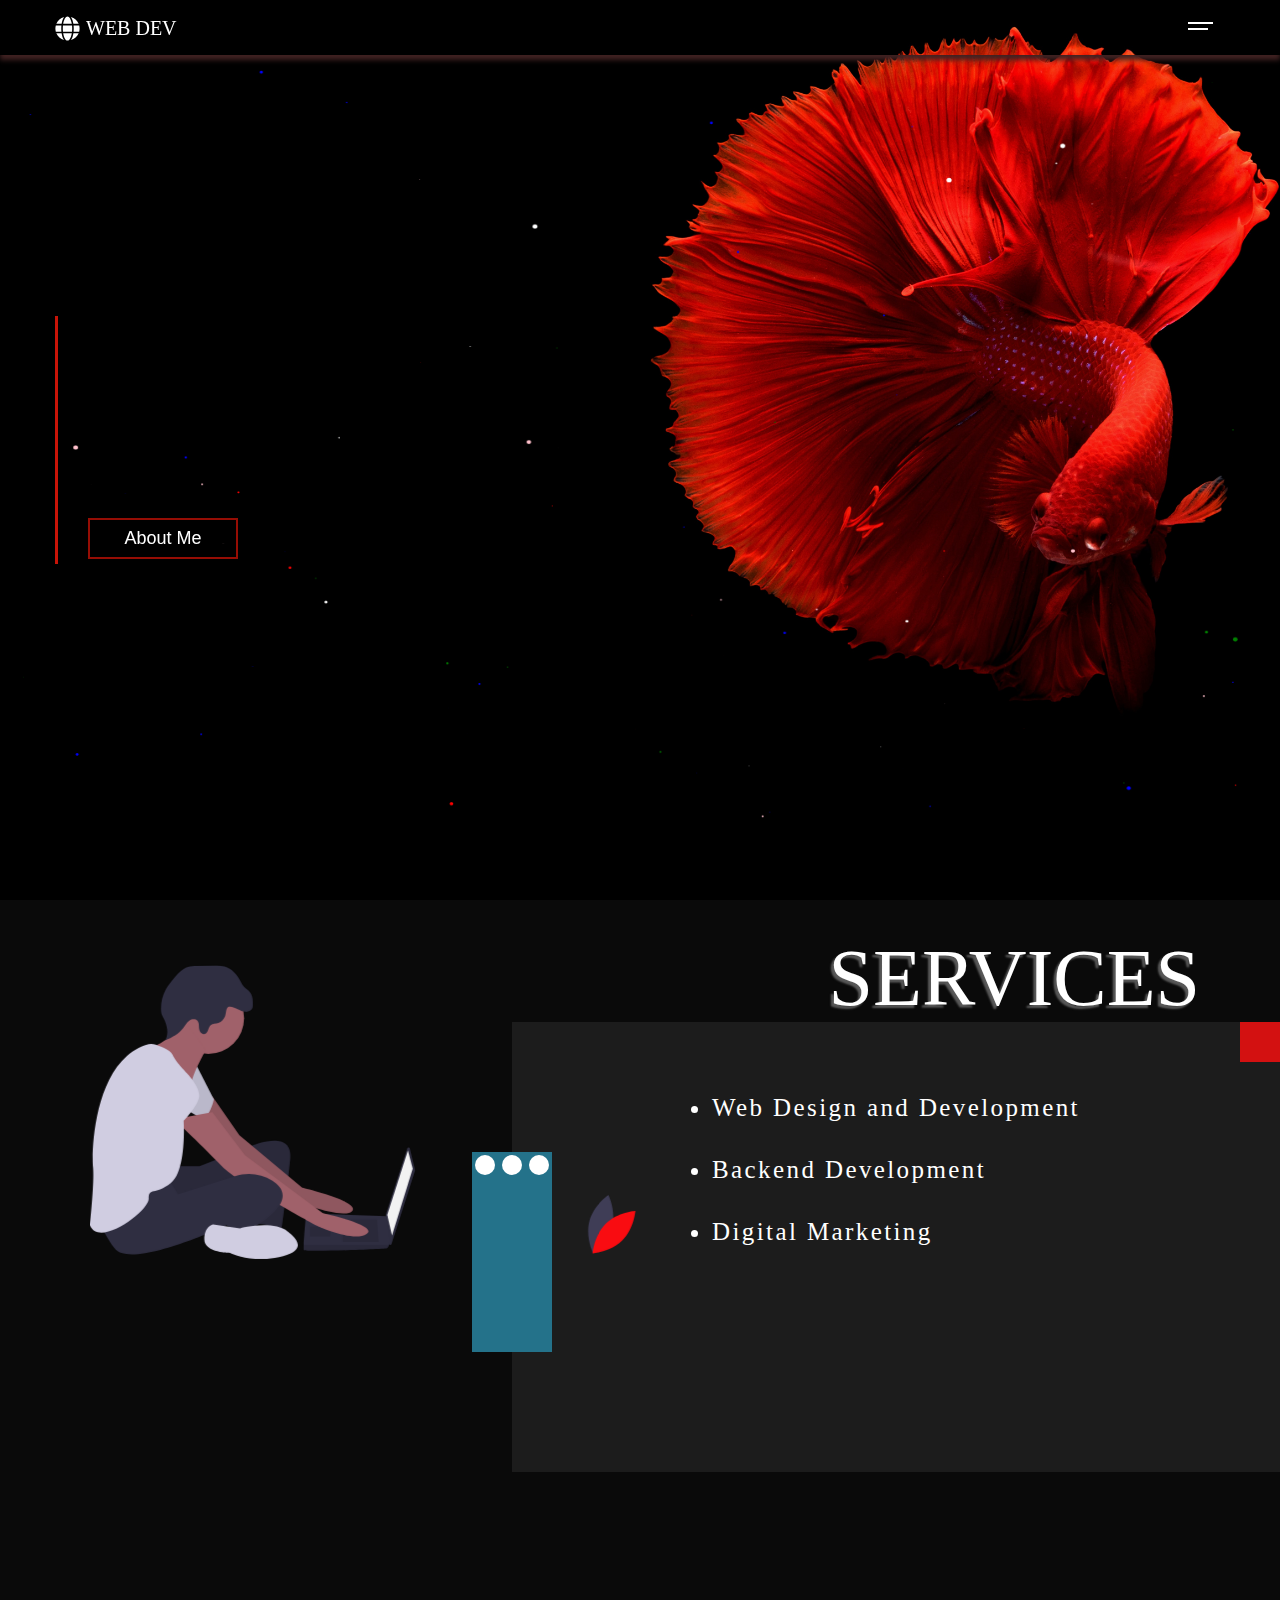
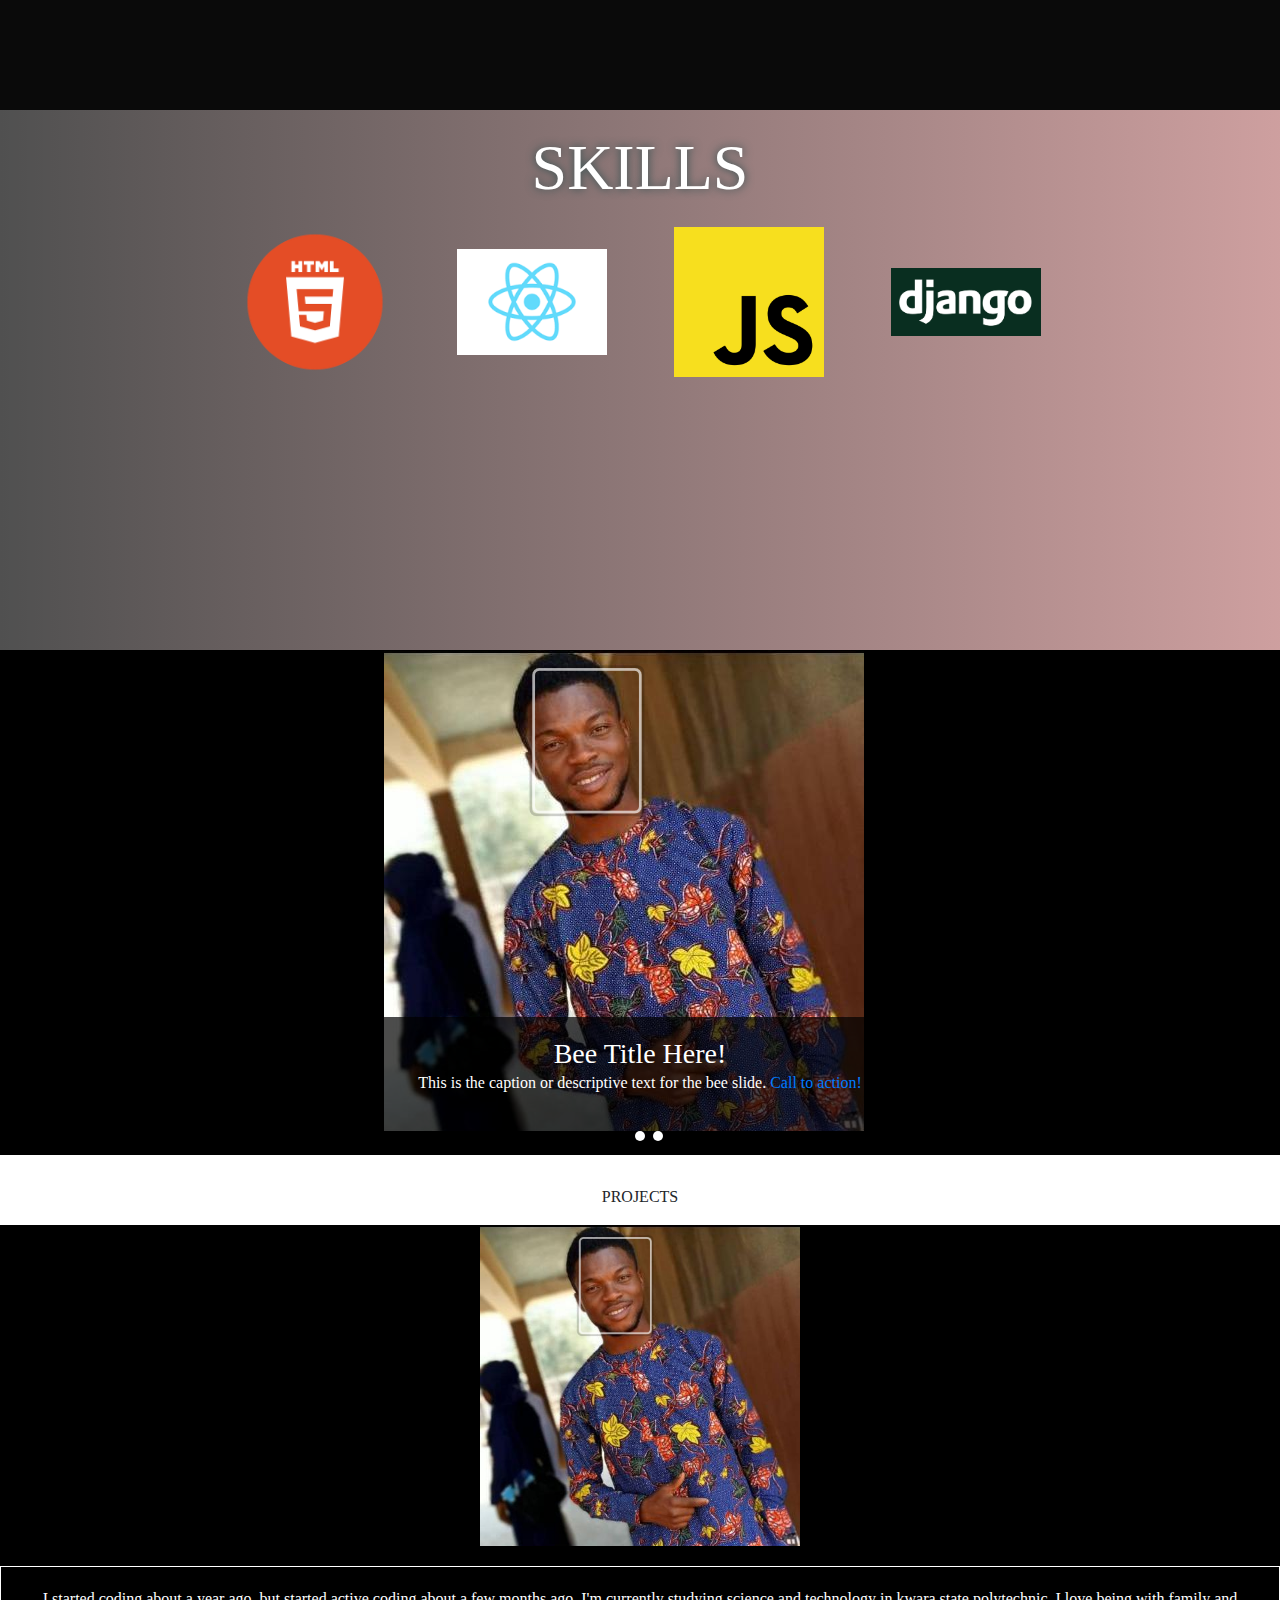
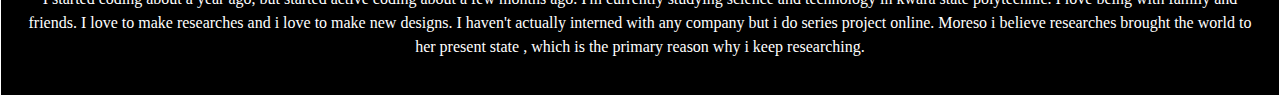
==== index.html @ 68019327 "first commit" ====
<!DOCTYPE html>
<html lang="en">
<head>
	<meta charset="UTF-8">
	<meta name="viewport" content="width=device-width, initial-scale=1.0">
	<!-- JQuery -->
	<script src="jQuery3.5.1.js"></script>
	<script src="jquery.js"></script>
	<script src="cycle2.js"></script>

	<!-- Icons -->
	<script src="all.js"></script>
	<link rel="stylesheet" href="font-awesome.css">
	<link rel="stylesheet" href="icons.css">

	<!-- Bootstrap -->
	<link rel="stylesheet" href="bootstrap.css">
	<script src="bootstrap.min.js"></script>

	<!-- Custom Styles -->
	<link rel="stylesheet" href="new.css">

	<!-- Animate -->
	
	<link rel="stylesheet" href="animate.css">
	
	<title>Balogun Jamiu</title>
</head>

<body>
	<header>
		<nav class="navbar navbar-dark">
			<a href="#" class="navbar-brand">
				<i class="fa fa-globe fa-2x"></i>
				<span>WEB DEV</span>
			</a>
			<button class="navbar-toggler" data-toggle=collapse data-target=#navbarLinks>
				<div class="navbutton">
					<div class="bar"></div>
					<div class="bar"></div>
				</div>
			</button>
			<!-- <div class="navbar-collapse collapse" id="navbarLinks">
				<ul class="navbar-nav ml-auto">
					<li class="nav-item"><a href=".main" class="nav-link">Home</a></li>
					<li class="nav-item"><a href="#
						" class="nav-link active">About Us</a></li>
					<li class="nav-item"><a href="#" class="nav-link ">Pricing</a></li>
					<li class="nav-item"><a href="#" class="nav-link ">Contact Us</a></li>
				</ul>
			</div> -->
		</nav>
	</header>
	<canvas class="background"></canvas>
	<div class="main">
		<div class="second-main"></div>
		<div class="container-fluid" id=bg>
			<div class="row">
				<div class="col-md-6">
					<div class="banner-text">
						<h1>
							<span>H</span>
							<span>E</span>
							<span>L</span>
							<span>L</span>
							<span>O</span>
							<span>T</span>
							<span>H</span>
							<span>E</span>
							<span>R</span>
							<span>E</span>
						<h5>I'm <span class='name'>Jamiu</span>, a Frontend web developer</h5>
						<button class="button btn btn-danger"><span></span><span id = 'text'>About Me</span></button>
					</div>
				</div>
			</div>
		</div>
	</div>
	<div class="services">
		<div class="illustration">
			<img src="web_developer.svg" alt="">
		</div>
		<div class="background">
			<div class="stuff">
				<div class="dots">
					<div class="dot"></div>
					<div class="dot"></div>
					<div class="dot"></div>
				</div>
			</div>
			<div class="anotherStuff"></div>
			<ul>
				<li class = 'service'>Web Design and Development</li>
				<li class = 'service'>Backend Development</li>
				<li class = 'service'>Digital Marketing</li>
			</ul>
		</div>
		
		<h1>SERVICES</h1>
	</div>
	<div class="skills">
		<div class="overlay"></div>
		<h1>Skills</h1>
		<div class="allSkills">
			<img src="logo.png" alt="">
			<img src="download.png" alt="">
			<img src="images (1).png" alt="">
			<img src="images (2).png" alt="">
		</div>
	</div>
	<div class="slide1"> 
		
		<div class="cycle-slideshow" data-cycle-slides=".slide" data-cycle-pause-on-hover="true">
		   <span class="cycle-prev">&laquo;</span>
			<span class="cycle-next">&raquo;</span>
		   <span class="cycle-pager"></span>
		  <div class="slide">
		  <img src="my pic.png" class="bee">
		  <div class="slide-text">
			<h3>Bee Title Here!</h3>
			   <p>This is the caption or descriptive text for the bee slide. <a href="#" class="btn-a"> Call to action!</a></p>
		   </div>
		 </div>
		<div class="slide">
		<img src="my pic.png" class="duck">
		<div class="slide-text">
		<h3>Duck title Here!</h3>
		<p>this is the caption or descriptive text for duck slide.</p>
		</div>
	</div>
	<div class="slide">
		<img src="my pic.png" class="bird">
		<div class="slide-text">
			<h3>squirrel Title Here!</h3>
			 <p>this is the capton or descriptiive text for the squirrel slide.</p>
		</div>
	</div>
</div>
</div>
			<div class="project">
			  <p>PROJECTS</p>
			  <div class="row">
			  <div class="col-md-4"></div>
			  <div class="col-md-4"></div>
			  <div class="col-md-4"></div>
			  </div>
			</div>
	<div class="about-me">
		<div class="order-1">
			<img src="my pic.png" width="200">
		</div>
		<div class=" order-2">
			<p>I started coding about a year ago, but started active coding about a few months ago. I'm currently studying science and technology in kwara state polytechnic. I love being with family and friends. I love  to make researches and i love to make new designs. I haven't actually interned with any company but i do series project online. Moreso i believe researches brought the world to her present state , which is the primary reason why i keep researching.</p>
		</div>
	</div>
</body>
<script src="particles.js – A lightweight, dependency-free and responsive javascript plugin for particle backgrounds._files/particles.min.js"></script>
<script src="new.js"></script>
</html>
---- icons.css ----
/* Icon font - MFG labs */
@font-face {
  font-family: 'mfg';
    src: url('../font/mfglabsiconset-webfont.eot');
    src: url('../font/mfglabsiconset-webfont.svg#mfg_labs_iconsetregular') format('svg'),
   		   url('../font/mfglabsiconset-webfont.eot?#iefix') format('embedded-opentype'),
         url('../font/mfglabsiconset-webfont.woff') format('woff'),
         url('../font/mfglabsiconset-webfont.ttf') format('truetype');
    font-weight: normal;
    font-style: normal;
}

.icon-cloud,
.icon-at,
.icon-plus,
.icon-minus,
.icon-arrow_up,
.icon-arrow_down,
.icon-arrow_right,
.icon-arrow_left,
.icon-chevron_down,
.icon-chevron_up,
.icon-chevron_right,
.icon-chevron_left,
.icon-reorder,
.icon-list,
.icon-reorder_square,
.icon-reorder_square_line,
.icon-coverflow,
.icon-coverflow_line,
.icon-pause,
.icon-play,
.icon-step_forward,
.icon-step_backward,
.icon-fast_forward,
.icon-fast_backward,
.icon-cloud_upload,
.icon-cloud_download,
.icon-data_science,
.icon-data_science_black,
.icon-globe,
.icon-globe_black,
.icon-math_ico,
.icon-math,
.icon-math_black,
.icon-paperplane_ico,
.icon-paperplane,
.icon-paperplane_black,
.icon-color_balance,
.icon-star,
.icon-star_half,
.icon-star_empty,
.icon-star_half_empty,
.icon-reload,
.icon-heart,
.icon-heart_broken,
.icon-hashtag,
.icon-reply,
.icon-retweet,
.icon-signin,
.icon-signout,
.icon-download,
.icon-upload,
.icon-placepin,
.icon-display_screen,
.icon-tablet,
.icon-smartphone,
.icon-connected_object,
.icon-lock,
.icon-unlock,
.icon-camera,
.icon-isight,
.icon-video_camera,
.icon-random,
.icon-message,
.icon-discussion,
.icon-calendar,
.icon-ringbell,
.icon-movie,
.icon-mail,
.icon-pen,
.icon-settings,
.icon-measure,
.icon-vector,
.icon-vector_pen,
.icon-mute_on,
.icon-mute_off,
.icon-home,
.icon-sheet,
.icon-arrow_big_right,
.icon-arrow_big_left,
.icon-arrow_big_down,
.icon-arrow_big_up,
.icon-dribbble_circle,
.icon-dribbble,
.icon-facebook_circle,
.icon-facebook,
.icon-git_circle_alt,
.icon-git_circle,
.icon-git,
.icon-octopus,
.icon-twitter_circle,
.icon-twitter,
.icon-google_plus_circle,
.icon-google_plus,
.icon-linked_in_circle,
.icon-linked_in,
.icon-instagram,
.icon-instagram_circle,
.icon-mfg_icon,
.icon-xing,
.icon-xing_circle,
.icon-mfg_icon_circle,
.icon-user,
.icon-user_male,
.icon-user_female,
.icon-users,
.icon-file_open,
.icon-file_close,
.icon-file_alt,
.icon-file_close_alt,
.icon-attachment,
.icon-check,
.icon-cross_mark,
.icon-cancel_circle,
.icon-check_circle,
.icon-magnifying,
.icon-inbox,
.icon-clock,
.icon-stopwatch,
.icon-hourglass,
.icon-trophy,
.icon-unlock_alt,
.icon-lock_alt,
.icon-arrow_doubled_right,
.icon-arrow_doubled_left,
.icon-arrow_doubled_down,
.icon-arrow_doubled_up,
.icon-link,
.icon-warning,
.icon-warning_alt,
.icon-magnifying_plus,
.icon-magnifying_minus,
.icon-white_question,
.icon-black_question,
.icon-stop,
.icon-share,
.icon-eye,
.icon-trash_can,
.icon-hard_drive,
.icon-information_black,
.icon-information_white,
.icon-printer,
.icon-letter,
.icon-soundcloud,
.icon-soundcloud_circle,
.icon-anchor,
.icon-female_sign,
.icon-male_sign,
.icon-joystick,
.icon-high_voltage,
.icon-fire,
.icon-newspaper,
.icon-chart,
.icon-spread,
.icon-spinner_1,
.icon-spinner_2,
.icon-chart_alt,
.icon-label,
.icon-brush,
.icon-refresh,
.icon-node,
.icon-node_2,
.icon-node_3,
.icon-link_2_nodes,
.icon-link_3_nodes,
.icon-link_loop_nodes,
.icon-node_size,
.icon-node_color,
.icon-layout_directed,
.icon-layout_radial,
.icon-layout_hierarchical,
.icon-node_link_direction,
.icon-node_link_short_path,
.icon-node_cluster,
.icon-display_graph,
.icon-node_link_weight,
.icon-more_node_links,
.icon-node_shape,
.icon-node_icon,
.icon-node_text,
.icon-node_link_text,
.icon-node_link_color,
.icon-node_link_shape,
.icon-credit_card,
.icon-disconnect,
.icon-graph,
.icon-new_user {
  font-family: 'mfg';
  font-style: normal;
  font-variant: normal;
  font-weight: normal;
  color:#e3e3e3;
  text-transform: none;
  /* Better Font Rendering =========== */
  -webkit-font-smoothing: antialiased;
  -moz-osx-font-smoothing: grayscale;
}
.icon2x {font-size: 2rem;}
.icon3x {font-size: 3rem;}

.icon-cloud:before { content: "\2601"; }
.icon-at:before { content: "\0040"; }
.icon-plus:before { content: "\002B"; }
.icon-minus:before { content: "\2212"; }
.icon-arrow_up:before { content: "\2191"; }
.icon-arrow_down:before { content: "\2193"; }
.icon-arrow_right:before { content: "\2192"; }
.icon-arrow_left:before { content: "\2190"; }
.icon-chevron_down:before { content: "\f004"; }
.icon-chevron_up:before { content: "\f005"; }
.icon-chevron_right:before { content: "\f006"; }
.icon-chevron_left:before { content: "\f007"; }
.icon-reorder:before { content: "\f008"; }
.icon-list:before { content: "\f009"; }
.icon-reorder_square:before { content: "\f00a"; }
.icon-reorder_square_line:before { content: "\f00b"; }
.icon-coverflow:before { content: "\f00c"; }
.icon-coverflow_line:before { content: "\f00d"; }
.icon-pause:before { content: "\f00e"; }
.icon-play:before { content: "\f00f"; }
.icon-step_forward:before { content: "\f010"; }
.icon-step_backward:before { content: "\f011"; }
.icon-fast_forward:before { content: "\f012"; }
.icon-fast_backward:before { content: "\f013"; }
.icon-cloud_upload:before { content: "\f014"; }
.icon-cloud_download:before { content: "\f015"; }
.icon-data_science:before { content: "\f016"; }
.icon-data_science_black:before { content: "\f017"; }
.icon-globe:before { content: "\f018"; }
.icon-globe_black:before { content: "\f019"; }
.icon-math_ico:before { content: "\f01a"; }
.icon-math:before { content: "\f01b"; }
.icon-math_black:before { content: "\f01c"; }
.icon-paperplane_ico:before { content: "\f01d"; }
.icon-paperplane:before { content: "\f01e"; }
.icon-paperplane_black:before { content: "\f01f"; }
.icon-color_balance:before { content: "\f020"; }
.icon-star:before { content: "\2605"; }
.icon-star_half:before { content: "\f022"; }
.icon-star_empty:before { content: "\2606"; }
.icon-star_half_empty:before { content: "\f024"; }
.icon-reload:before { content: "\f025"; }
.icon-heart:before { content: "\2665"; }
.icon-heart_broken:before { content: "\f028"; }
.icon-hashtag:before { content: "\f029"; }
.icon-reply:before { content: "\f02a"; }
.icon-retweet:before { content: "\f02b"; }
.icon-signin:before { content: "\f02c"; }
.icon-signout:before { content: "\f02d"; }
.icon-download:before { content: "\f02e"; }
.icon-upload:before { content: "\f02f"; }
.icon-placepin:before { content: "\f031"; }
.icon-display_screen:before { content: "\f032"; }
.icon-tablet:before { content: "\f033"; }
.icon-smartphone:before { content: "\f034"; }
.icon-connected_object:before { content: "\f035"; }
.icon-lock:before { content: "\F512"; }
.icon-unlock:before { content: "\F513"; }
.icon-camera:before { content: "\F4F7"; }
.icon-isight:before { content: "\f039"; }
.icon-video_camera:before { content: "\f03a"; }
.icon-random:before { content: "\f03b"; }
.icon-message:before { content: "\F4AC"; }
.icon-discussion:before { content: "\f03d"; }
.icon-calendar:before { content: "\F4C5"; }
.icon-ringbell:before { content: "\f03f"; }
.icon-movie:before { content: "\f040"; }
.icon-mail:before { content: "\2709"; }
.icon-pen:before { content: "\270F"; }
.icon-settings:before { content: "\9881"; }
.icon-measure:before { content: "\f044"; }
.icon-vector:before { content: "\f045"; }
.icon-vector_pen:before { content: "\2712"; }
.icon-mute_on:before { content: "\f047"; }
.icon-mute_off:before { content: "\f048"; }
.icon-home:before { content: "\2302"; }
.icon-sheet:before { content: "\f04a"; }
.icon-arrow_big_right:before { content: "\21C9"; }
.icon-arrow_big_left:before { content: "\21C7"; }
.icon-arrow_big_down:before { content: "\21CA"; }
.icon-arrow_big_up:before { content: "\21C8"; }
.icon-dribbble_circle:before { content: "\f04f"; }
.icon-dribbble:before { content: "\f050"; }
.icon-facebook_circle:before { content: "\f051"; }
.icon-facebook:before { content: "\f052"; }
.icon-git_circle_alt:before { content: "\f053"; }
.icon-git_circle:before { content: "\f054"; }
.icon-git:before { content: "\f055"; }
.icon-octopus:before { content: "\f056"; }
.icon-twitter_circle:before { content: "\f057"; }
.icon-twitter:before { content: "\f058"; }
.icon-google_plus_circle:before { content: "\f059"; }
.icon-google_plus:before { content: "\f05a"; }
.icon-linked_in_circle:before { content: "\f05b"; }
.icon-linked_in:before { content: "\f05c"; }
.icon-instagram:before { content: "\f05d"; }
.icon-instagram_circle:before { content: "\f05e"; }
.icon-mfg_icon:before { content: "\f05f"; }
.icon-xing:before { content: "\F532"; }
.icon-xing_circle:before { content: "\F533"; }
.icon-mfg_icon_circle:before { content: "\f060"; }
.icon-user:before { content: "\f061"; }
.icon-user_male:before { content: "\f062"; }
.icon-user_female:before { content: "\f063"; }
.icon-users:before { content: "\f064"; }
.icon-file_open:before { content: "\F4C2"; }
.icon-file_close:before { content: "\f067"; }
.icon-file_alt:before { content: "\f068"; }
.icon-file_close_alt:before { content: "\f069"; }
.icon-attachment:before { content: "\f06a"; }
.icon-check:before { content: "\2713"; }
.icon-cross_mark:before { content: "\274C"; }
.icon-cancel_circle:before { content: "\F06E"; }
.icon-check_circle:before { content: "\f06d"; }
.icon-magnifying:before { content: "\F50D"; }
.icon-inbox:before { content: "\f070"; }
.icon-clock:before { content: "\23F2"; }
.icon-stopwatch:before { content: "\23F1"; }
.icon-hourglass:before { content: "\231B"; }
.icon-trophy:before { content: "\f074"; }
.icon-unlock_alt:before { content: "\F075"; }
.icon-lock_alt:before { content: "\F510"; }
.icon-arrow_doubled_right:before { content: "\21D2"; }
.icon-arrow_doubled_left:before { content: "\21D0"; }
.icon-arrow_doubled_down:before { content: "\21D3"; }
.icon-arrow_doubled_up:before { content: "\21D1"; }
.icon-link:before { content: "\f07B"; }
.icon-warning:before { content: "\2757"; }
.icon-warning_alt:before { content: "\2755"; }
.icon-magnifying_plus:before { content: "\f07E"; }
.icon-magnifying_minus:before { content: "\f07F"; }
.icon-white_question:before { content: "\2754"; }
.icon-black_question:before { content: "\2753"; }
.icon-stop:before { content: "\f080"; }
.icon-share:before { content: "\f081"; }
.icon-eye:before { content: "\f082"; }
.icon-trash_can:before { content: "\f083"; }
.icon-hard_drive:before { content: "\f084"; }
.icon-information_black:before { content: "\f085"; }
.icon-information_white:before { content: "\f086"; }
.icon-printer:before { content: "\f087"; }
.icon-letter:before { content: "\f088"; }
.icon-soundcloud:before { content: "\f089"; }
.icon-soundcloud_circle:before { content: "\f08A"; }
.icon-anchor:before { content: "\2693"; }
.icon-female_sign:before { content: "\2640"; }
.icon-male_sign:before { content: "\2642"; }
.icon-joystick:before { content: "\F514"; }
.icon-high_voltage:before { content: "\26A1"; }
.icon-fire:before { content: "\F525"; }
.icon-newspaper:before { content: "\F4F0"; }
.icon-chart:before { content: "\F526"; }
.icon-spread:before { content: "\F527"; }
.icon-spinner_1:before { content: "\F528"; }
.icon-spinner_2:before { content: "\F529"; }
.icon-chart_alt:before { content: "\F530"; }
.icon-label:before { content: "\F531"; }
.icon-brush:before { content: "\E000"; }
.icon-refresh:before { content: "\E001"; }
.icon-node:before { content: "\E002"; }
.icon-node_2:before { content: "\E003"; }
.icon-node_3:before { content: "\E004"; }
.icon-link_2_nodes:before { content: "\E005"; }
.icon-link_3_nodes:before { content: "\E006"; }
.icon-link_loop_nodes:before { content: "\E007"; }
.icon-node_size:before { content: "\E008"; }
.icon-node_color:before { content: "\E009"; }
.icon-layout_directed:before { content: "\E010"; }
.icon-layout_radial:before { content: "\E011"; }
.icon-layout_hierarchical:before { content: "\E012"; }
.icon-node_link_direction:before { content: "\E013"; }
.icon-node_link_short_path:before { content: "\E014"; }
.icon-node_cluster:before { content: "\E015"; }
.icon-display_graph:before { content: "\E016"; }
.icon-node_link_weight:before { content: "\E017"; }
.icon-more_node_links:before { content: "\E018"; }
.icon-node_shape:before { content: "\E00A"; }
.icon-node_icon:before { content: "\E00B"; }
.icon-node_text:before { content: "\E00C"; }
.icon-node_link_text:before { content: "\E00D"; }
.icon-node_link_color:before { content: "\E00E"; }
.icon-node_link_shape:before { content: "\E00F"; }
.icon-credit_card:before { content: "\F4B3"; }
.icon-disconnect:before { content: "\F534"; }
.icon-graph:before { content: "\F535"; }
.icon-new_user:before { content: "\F536"; }


/* Icon font - Simple Line Icons */
@font-face {
  font-family: 'sli';
  src: url('../font/Simple-Line-Icons.eot?v=2.2.2');
  src: url('../font/Simple-Line-Icons.eot?v=2.2.2#iefix') format('embedded-opentype'), url('../font/Simple-Line-Icons.ttf?v=2.2.2') format('truetype'), url('../font/Simple-Line-Icons.woff2?v=2.2.2') format('woff2'), url('../font/Simple-Line-Icons.woff?v=2.2.2') format('woff'), url('../font/Simple-Line-Icons.svg?v=2.2.2#simple-line-icons') format('svg');
  font-weight: normal;
  font-style: normal;
}

.icon-sli-user,
.icon-sli-people,
.icon-sli-user-female,
.icon-sli-user-follow,
.icon-sli-user-following,
.icon-sli-user-unfollow,
.icon-sli-login,
.icon-sli-logout,
.icon-sli-emotsmile,
.icon-sli-phone,
.icon-sli-call-end,
.icon-sli-call-in,
.icon-sli-call-out,
.icon-sli-map,
.icon-sli-location-pin,
.icon-sli-direction,
.icon-sli-directions,
.icon-sli-compass,
.icon-sli-layers,
.icon-sli-menu,
.icon-sli-list,
.icon-sli-options-vertical,
.icon-sli-options,
.icon-sli-arrow-down,
.icon-sli-arrow-left,
.icon-sli-arrow-right,
.icon-sli-arrow-up,
.icon-sli-arrow-up-circle,
.icon-sli-arrow-left-circle,
.icon-sli-arrow-right-circle,
.icon-sli-arrow-down-circle,
.icon-sli-check,
.icon-sli-clock,
.icon-sli-plus,
.icon-sli-minus,
.icon-sli-close,
.icon-sli-organization,
.icon-sli-trophy,
.icon-sli-screen-smartphone,
.icon-sli-screen-desktop,
.icon-sli-plane,
.icon-sli-notebook,
.icon-sli-mustache,
.icon-sli-mouse,
.icon-sli-magnet,
.icon-sli-energy,
.icon-sli-disc,
.icon-sli-cursor,
.icon-sli-cursor-move,
.icon-sli-crop,
.icon-sli-chemistry,
.icon-sli-speedometer,
.icon-sli-shield,
.icon-sli-screen-tablet,
.icon-sli-magic-wand,
.icon-sli-hourglass,
.icon-sli-graduation,
.icon-sli-ghost,
.icon-sli-game-controller,
.icon-sli-fire,
.icon-sli-eyeglass,
.icon-sli-envelope-open,
.icon-sli-envelope-letter,
.icon-sli-bell,
.icon-sli-badge,
.icon-sli-anchor,
.icon-sli-wallet,
.icon-sli-vector,
.icon-sli-speech,
.icon-sli-puzzle,
.icon-sli-printer,
.icon-sli-present,
.icon-sli-playlist,
.icon-sli-pin,
.icon-sli-picture,
.icon-sli-handbag,
.icon-sli-globe-alt,
.icon-sli-globe,
.icon-sli-folder-alt,
.icon-sli-folder,
.icon-sli-film,
.icon-sli-feed,
.icon-sli-drop,
.icon-sli-drawer,
.icon-sli-docs,
.icon-sli-doc,
.icon-sli-diamond,
.icon-sli-cup,
.icon-sli-calculator,
.icon-sli-bubbles,
.icon-sli-briefcase,
.icon-sli-book-open,
.icon-sli-basket-loaded,
.icon-sli-basket,
.icon-sli-bag,
.icon-sli-action-undo,
.icon-sli-action-redo,
.icon-sli-wrench,
.icon-sli-umbrella,
.icon-sli-trash,
.icon-sli-tag,
.icon-sli-support,
.icon-sli-frame,
.icon-sli-size-fullscreen,
.icon-sli-size-actual,
.icon-sli-shuffle,
.icon-sli-share-alt,
.icon-sli-share,
.icon-sli-rocket,
.icon-sli-question,
.icon-sli-pie-chart,
.icon-sli-pencil,
.icon-sli-note,
.icon-sli-loop,
.icon-sli-home,
.icon-sli-grid,
.icon-sli-graph,
.icon-sli-microphone,
.icon-sli-music-tone-alt,
.icon-sli-music-tone,
.icon-sli-earphones-alt,
.icon-sli-earphones,
.icon-sli-equalizer,
.icon-sli-like,
.icon-sli-dislike,
.icon-sli-control-start,
.icon-sli-control-rewind,
.icon-sli-control-play,
.icon-sli-control-pause,
.icon-sli-control-forward,
.icon-sli-control-end,
.icon-sli-volume-1,
.icon-sli-volume-2,
.icon-sli-volume-off,
.icon-sli-calendar,
.icon-sli-bulb,
.icon-sli-chart,
.icon-sli-ban,
.icon-sli-bubble,
.icon-sli-camrecorder,
.icon-sli-camera,
.icon-sli-cloud-download,
.icon-sli-cloud-upload,
.icon-sli-envelope,
.icon-sli-eye,
.icon-sli-flag,
.icon-sli-heart,
.icon-sli-info,
.icon-sli-key,
.icon-sli-link,
.icon-sli-lock,
.icon-sli-lock-open,
.icon-sli-magnifier,
.icon-sli-magnifier-add,
.icon-sli-magnifier-remove,
.icon-sli-paper-clip,
.icon-sli-paper-plane,
.icon-sli-power,
.icon-sli-refresh,
.icon-sli-reload,
.icon-sli-settings,
.icon-sli-star,
.icon-sli-symbol-female,
.icon-sli-symbol-male,
.icon-sli-target,
.icon-sli-credit-card,
.icon-sli-paypal,
.icon-sli-social-tumblr,
.icon-sli-social-twitter,
.icon-sli-social-facebook,
.icon-sli-social-instagram,
.icon-sli-social-linkedin,
.icon-sli-social-pinterest,
.icon-sli-social-github,
.icon-sli-social-google,
.icon-sli-social-reddit,
.icon-sli-social-skype,
.icon-sli-social-dribbble,
.icon-sli-social-behance,
.icon-sli-social-foursqare,
.icon-sli-social-soundcloud,
.icon-sli-social-spotify,
.icon-sli-social-stumbleupon,
.icon-sli-social-youtube,
.icon-sli-social-dropbox {
  font-family: 'sli';
  font-style: normal;  
  font-variant: normal;
  font-weight: normal;
  color:#e3e3e3;
  text-transform: none;
  /* Better Font Rendering =========== */
  -webkit-font-smoothing: antialiased;
  -moz-osx-font-smoothing: grayscale;
}
.icon-sli-user:before { content: "\e005"; }
.icon-sli-people:before { content: "\e001"; }
.icon-sli-user-female:before { content: "\e000"; }
.icon-sli-user-follow:before { content: "\e002"; }
.icon-sli-user-following:before { content: "\e003"; }
.icon-sli-user-unfollow:before { content: "\e004"; }
.icon-sli-login:before { content: "\e066"; }
.icon-sli-logout:before { content: "\e065"; }
.icon-sli-emotsmile:before { content: "\e021"; }
.icon-sli-phone:before { content: "\e600"; }
.icon-sli-call-end:before { content: "\e048"; }
.icon-sli-call-in:before { content: "\e047"; }
.icon-sli-call-out:before { content: "\e046"; }
.icon-sli-map:before { content: "\e033"; }
.icon-sli-location-pin:before { content: "\e096"; }
.icon-sli-direction:before { content: "\e042"; }
.icon-sli-directions:before { content: "\e041"; }
.icon-sli-compass:before { content: "\e045"; }
.icon-sli-layers:before { content: "\e034"; }
.icon-sli-menu:before { content: "\e601"; }
.icon-sli-list:before { content: "\e067"; }
.icon-sli-options-vertical:before { content: "\e602"; }
.icon-sli-options:before { content: "\e603"; }
.icon-sli-arrow-down:before { content: "\e604"; }
.icon-sli-arrow-left:before { content: "\e605"; }
.icon-sli-arrow-right:before { content: "\e606"; }
.icon-sli-arrow-up:before { content: "\e607"; }
.icon-sli-arrow-up-circle:before { content: "\e078"; }
.icon-sli-arrow-left-circle:before { content: "\e07a"; }
.icon-sli-arrow-right-circle:before { content: "\e079"; }
.icon-sli-arrow-down-circle:before { content: "\e07b"; }
.icon-sli-check:before { content: "\e080"; }
.icon-sli-clock:before { content: "\e081"; }
.icon-sli-plus:before { content: "\e095"; }
.icon-sli-minus:before { content: "\e615"; }
.icon-sli-close:before { content: "\e082"; }
.icon-sli-organization:before { content: "\e616"; }

.icon-sli-trophy:before { content: "\e006"; }
.icon-sli-screen-smartphone:before { content: "\e010"; }
.icon-sli-screen-desktop:before { content: "\e011"; }
.icon-sli-plane:before { content: "\e012"; }
.icon-sli-notebook:before { content: "\e013"; }
.icon-sli-mustache:before { content: "\e014"; }
.icon-sli-mouse:before { content: "\e015"; }
.icon-sli-magnet:before { content: "\e016"; }
.icon-sli-energy:before { content: "\e020"; }
.icon-sli-disc:before { content: "\e022"; }
.icon-sli-cursor:before { content: "\e06e"; }
.icon-sli-cursor-move:before { content: "\e023"; }
.icon-sli-crop:before { content: "\e024"; }
.icon-sli-chemistry:before { content: "\e026"; }
.icon-sli-speedometer:before { content: "\e007"; }
.icon-sli-shield:before { content: "\e00e"; }
.icon-sli-screen-tablet:before { content: "\e00f"; }
.icon-sli-magic-wand:before { content: "\e017"; }
.icon-sli-hourglass:before { content: "\e018"; }
.icon-sli-graduation:before { content: "\e019"; }
.icon-sli-ghost:before { content: "\e01a"; }
.icon-sli-game-controller:before { content: "\e01b"; }
.icon-sli-fire:before { content: "\e01c"; }
.icon-sli-eyeglass:before { content: "\e01d"; }
.icon-sli-envelope-open:before { content: "\e01e"; }
.icon-sli-envelope-letter:before { content: "\e01f"; }
.icon-sli-bell:before { content: "\e027"; }
.icon-sli-badge:before { content: "\e028"; }
.icon-sli-anchor:before { content: "\e029"; }
.icon-sli-wallet:before { content: "\e02a"; }
.icon-sli-vector:before { content: "\e02b"; }
.icon-sli-speech:before { content: "\e02c"; }
.icon-sli-puzzle:before { content: "\e02d"; }
.icon-sli-printer:before { content: "\e02e"; }
.icon-sli-present:before { content: "\e02f"; }
.icon-sli-playlist:before { content: "\e030"; }
.icon-sli-pin:before { content: "\e031"; }
.icon-sli-picture:before { content: "\e032"; }
.icon-sli-handbag:before { content: "\e035"; }
.icon-sli-globe-alt:before { content: "\e036"; }
.icon-sli-globe:before { content: "\e037"; }
.icon-sli-folder-alt:before { content: "\e039"; }
.icon-sli-folder:before { content: "\e089"; }
.icon-sli-film:before { content: "\e03a"; }
.icon-sli-feed:before { content: "\e03b"; }
.icon-sli-drop:before { content: "\e03e"; }
.icon-sli-drawer:before { content: "\e03f"; }
.icon-sli-docs:before { content: "\e040"; }
.icon-sli-doc:before { content: "\e085"; }
.icon-sli-diamond:before { content: "\e043"; }
.icon-sli-cup:before { content: "\e044"; }
.icon-sli-calculator:before { content: "\e049"; }
.icon-sli-bubbles:before { content: "\e04a"; }
.icon-sli-briefcase:before { content: "\e04b"; }
.icon-sli-book-open:before { content: "\e04c"; }
.icon-sli-basket-loaded:before { content: "\e04d"; }
.icon-sli-basket:before { content: "\e04e"; }
.icon-sli-bag:before { content: "\e04f"; }
.icon-sli-action-undo:before { content: "\e050"; }
.icon-sli-action-redo:before { content: "\e051"; }
.icon-sli-wrench:before { content: "\e052"; }
.icon-sli-umbrella:before { content: "\e053"; }
.icon-sli-trash:before { content: "\e054"; }
.icon-sli-tag:before { content: "\e055"; }
.icon-sli-support:before { content: "\e056"; }
.icon-sli-frame:before { content: "\e038"; }
.icon-sli-size-fullscreen:before { content: "\e057"; }
.icon-sli-size-actual:before { content: "\e058"; }
.icon-sli-shuffle:before { content: "\e059"; }
.icon-sli-share-alt:before { content: "\e05a"; }
.icon-sli-share:before { content: "\e05b"; }
.icon-sli-rocket:before { content: "\e05c"; }
.icon-sli-question:before { content: "\e05d"; }
.icon-sli-pie-chart:before { content: "\e05e"; }
.icon-sli-pencil:before { content: "\e05f"; }
.icon-sli-note:before { content: "\e060"; }
.icon-sli-loop:before { content: "\e064"; }
.icon-sli-home:before { content: "\e069"; }
.icon-sli-grid:before { content: "\e06a"; }
.icon-sli-graph:before { content: "\e06b"; }
.icon-sli-microphone:before { content: "\e063"; }
.icon-sli-music-tone-alt:before { content: "\e061"; }
.icon-sli-music-tone:before { content: "\e062"; }
.icon-sli-earphones-alt:before { content: "\e03c"; }
.icon-sli-earphones:before { content: "\e03d"; }
.icon-sli-equalizer:before { content: "\e06c"; }
.icon-sli-like:before { content: "\e068"; }
.icon-sli-dislike:before { content: "\e06d"; }
.icon-sli-control-start:before { content: "\e06f"; }
.icon-sli-control-rewind:before { content: "\e070"; }
.icon-sli-control-play:before { content: "\e071"; }
.icon-sli-control-pause:before { content: "\e072"; }
.icon-sli-control-forward:before { content: "\e073"; }
.icon-sli-control-end:before { content: "\e074"; }
.icon-sli-volume-1:before { content: "\e09f"; }
.icon-sli-volume-2:before { content: "\e0a0"; }
.icon-sli-volume-off:before { content: "\e0a1"; }
.icon-sli-calendar:before { content: "\e075"; }
.icon-sli-bulb:before { content: "\e076"; }
.icon-sli-chart:before { content: "\e077"; }
.icon-sli-ban:before { content: "\e07c"; }
.icon-sli-bubble:before { content: "\e07d"; }
.icon-sli-camrecorder:before { content: "\e07e"; }
.icon-sli-camera:before { content: "\e07f"; }
.icon-sli-cloud-download:before { content: "\e083"; }
.icon-sli-cloud-upload:before { content: "\e084"; }
.icon-sli-envelope:before { content: "\e086"; }
.icon-sli-eye:before { content: "\e087"; }
.icon-sli-flag:before { content: "\e088"; }
.icon-sli-heart:before { content: "\e08a"; }
.icon-sli-info:before { content: "\e08b"; }
.icon-sli-key:before { content: "\e08c"; }
.icon-sli-link:before { content: "\e08d"; }
.icon-sli-lock:before { content: "\e08e"; }
.icon-sli-lock-open:before { content: "\e08f"; }
.icon-sli-magnifier:before { content: "\e090"; }
.icon-sli-magnifier-add:before { content: "\e091"; }
.icon-sli-magnifier-remove:before { content: "\e092"; }
.icon-sli-paper-clip:before { content: "\e093"; }
.icon-sli-paper-plane:before { content: "\e094"; }
.icon-sli-power:before { content: "\e097"; }
.icon-sli-refresh:before { content: "\e098"; }
.icon-sli-reload:before { content: "\e099"; }
.icon-sli-settings:before { content: "\e09a"; }
.icon-sli-star:before { content: "\e09b"; }
.icon-sli-symbol-female:before { content: "\e09c"; }
.icon-sli-symbol-male:before { content: "\e09d"; }
.icon-sli-target:before { content: "\e09e"; }
.icon-sli-credit-card:before { content: "\e025"; }
.icon-sli-paypal:before { content: "\e608"; }
.icon-sli-social-tumblr:before { content: "\e00a"; }
.icon-sli-social-twitter:before { content: "\e009"; }
.icon-sli-social-facebook:before { content: "\e00b"; }
.icon-sli-social-instagram:before { content: "\e609"; }
.icon-sli-social-linkedin:before { content: "\e60a"; }
.icon-sli-social-pinterest:before { content: "\e60b"; }
.icon-sli-social-github:before { content: "\e60c"; }
.icon-sli-social-google:before { content: "\e60d"; }
.icon-sli-social-reddit:before { content: "\e60e"; }
.icon-sli-social-skype:before { content: "\e60f"; }
.icon-sli-social-dribbble:before { content: "\e00d"; }
.icon-sli-social-behance:before { content: "\e610"; }
.icon-sli-social-foursqare:before { content: "\e611"; }
.icon-sli-social-soundcloud:before { content: "\e612"; }
.icon-sli-social-spotify:before { content: "\e613"; }
.icon-sli-social-stumbleupon:before { content: "\e614"; }
.icon-sli-social-youtube:before { content: "\e008"; }
.icon-sli-social-dropbox:before { content: "\e00c"; }
---- new.css ----
body{
  height: 300px;
  width: 100vw;
}
* {
  margin: 0;
  padding: 0;
  box-sizing: border-box;
  font-family: "Montserrat";
}
nav.navbar{
  padding-right: 55px;
  padding-left: 55px;
  background-color: transparent;
  transition: 1s all ease-out;
}
a.navbar-brand {
  display: flex;
  align-items: center;
}
a.navbar-brand svg {
  font-size: 25px;
  margin-right: 6px;
}
header {
  height: 55px;
  position: fixed;
  width: 100%;
  z-index: 1000;
  box-shadow: 0 5px 5px rgb(65, 34, 34);
}
.navbar-nav li a {
  margin-left: 20px;
}
.navbar-nav li.nav-item a:first-child {
  margin: none;
}
a.nav-link.active{
  border-bottom: 2px solid rgb(199, 20, 8);
  transition: border 1s;
}
.container-fluid .row {
  padding: 0 20px;
}
.main {
  padding: 20px;
  box-sizing: border-box;
  height: 100vh;
  background-image: url(close-up-of-fish-over-black-background-325044.jpg);
  background-size: cover;
  background-position: 150px -60px;
}
.secondmain{
  width: 100%;
  height: 100%;
  background: black;
  position: absolute;
  top: 0;
  left: 0;
}
#bg {
  height: inherit;
}
#bg .row {
  height: inherit;
  align-items: center;
}
#bg .row .banner-text {
  border-left: 3px solid rgb(199, 20, 8);
  padding: 10px 0 5px 30px;
  color: rgb(224, 218, 218);
  position: relative;
  top: -30px;
  font-size: 45px;
}
#id {
  font-size: 20px;
}
.banner-text h1{
  font-size: 3.2rem;
  font-weight: 800;
  font-family: Georgia, 'Times New Roman', Times, serif;
  color: rgb(223, 223, 223);
}
.banner-text h1 span{
  display: inline-block;
  transform: scale(0);
}
.banner-text h1 span:nth-of-type(5){
  margin-right: 1.5rem;
}
.banner-text h1 span:nth-of-type(1){
  animation: rubberBand 1s forwards;
}
.banner-text h1 span:nth-of-type(2){
  animation: rubberBand 1s 0.5s forwards

}
.banner-text h1 span:nth-of-type(3){
  animation: rubberBand 1s 1s forwards;
}
.banner-text h1 span:nth-of-type(4){
  animation: rubberBand 1s 1.5s forwards;
}
.banner-text h1 span:nth-of-type(5){
  animation: rubberBand 1s 2s forwards;
}
.banner-text h1 span:nth-of-type(6){
  animation: jello 1s 2.3s forwards;
}
.banner-text h1 span:nth-of-type(7){
  animation: jello 1s 2.6s forwards;
}
.banner-text h1 span:nth-of-type(8){
  animation: jello 1s 2.9s forwards;
}
.banner-text h1 span:nth-of-type(9){
  animation: jello 1s 3.2s forwards;
}
.banner-text h1 span:nth-of-type(10){
  animation: jello 1s 3.5s forwards;
}
.banner-text h5{
  font-size: 2rem;
  animation: flipInY 1.3s 2.7s forwards;
  font-family: sans-serif;
  line-height: 40px;
  letter-spacing: 0.15rem;
  transform: scale(0);
}
.button{
  /* background-color: rgb(199, 20, 8); */
  background: transparent;
  border-radius: 0;
  margin-top: 30px;
  width: 150px;
  padding: 5px;
  border: 2px solid rgb(150, 13, 4);
  transition: all 0.5s ease-in-out;
  
  font-size: 18px;
  font-weight: 200;
  position: relative;
  color: white;
  outline: none!important; 
}
.button span:not(#text){
  width: 146px;
  background: red;
  position: absolute;
  top: -1%;
  height:0;
  right: 0;
  transition: all 0.5s;
}
.button span#text{
  position: relative;
  z-index: 5;
  font-family: sans-serif;
}
.button:hover span:not(#text),
.button:active .button::before,
.button:focus .button::before{
  height: 101%;
}
.noleftmargin{
  margin-left: 0!important;
}
.name{
  /* color: rgb(150, 6, 6); */
  color: rgb(0, 0, 150);
  text-transform: uppercase;
  font-size: 40px;
  font-family: sans-serif;
  font-weight: 500;
}
.norightmargin{
  margin-right: 0!important;
}
.underline{
  width: 80px;
  height: 4px;
  background: rgb(199, 20, 8);
  margin: auto;
}
.bar{
  width: 25px;
  height: 2px;
  margin-bottom: 4px;
  background: white;
  transition: all 1s ease-out
}
.bg-light .bar{
  background: black;
}
.bar:nth-of-type(2){
  width: 20px;
}
.navbar-toggler,.navbar-toggler:focus{
  outline: none;
  border: none;
}
.section{
  padding-top: 55px;
}
.services{
  height: 90vh;
  position: relative;
  background: rgba(0, 0, 0, 0.959);
  filter: hue-rotate(10px);
}
.background{
  width:60vw;
  height: 50vh;
  background: rgba(36, 36, 36, 0.712);
  right:0px;
  top: 15%;
  position: absolute;
  padding: 70px 20px;
  display: flex;
  justify-content: space-around;
}
.stuff{
  height: 200px;
  width: 80px;
  background: rgb(36, 114, 138);
  position: absolute;
  left: 0%;
  transform: translate(-50%, 30%);
}
.anotherStuff{
  height: 40px;
  width: 40px;
  position: absolute;
  background: rgb(211, 17, 17);
  top: 0;
  right: 0;
}
.background .dots{
  display: flex;
  position: absolute;
  justify-content: space-around;
  top: 0;
  width:100%;
  left:0;
  margin-top: 3px;
}
.dots .dot{
  width: 20px;
  height: 20px;
  border-radius: 50%;
  background:white;
}
.services h1{
  position: absolute;
  color: white;
  font-size: 5rem;
  right: 80px;
  top: 30px;
  text-shadow: -3px 3px 2px rgb(88, 88, 88);
}
.service{
  color: white;
  font-size: 25px;
  font-weight: 200;
  letter-spacing: 0.15rem;
  line-height: 2rem;
  margin-bottom: 30px;
}
.illustration{
  padding-left: 60px;
  z-index: 2;
  position: relative;
  width: 40vw;
}
.illustration img{
  width: 120%;
  transform: scale(1.2) translate(70px, -50px);
}
canvas.background{
  position: absolute;
  display: block;
  left: 0;
  top: 0;
  background: transparent;
  z-index: 0;
}
.skills{
  padding: 20px;
  height: 60vh;
  background: url(images\ \(1\).jpeg) center top fixed;
  background-size: cover;
  position: relative;
}
.skills .overlay{
  background: linear-gradient(to left, rgba(133, 18, 18, 0.404), rgba(0, 0, 0, 0.685));
  position: absolute;
  top: 0;
  left: 0;
  z-index: 1;
  height: 100%;
  width:100%;
}
.skills h1{
  text-shadow: 0px 0px 10px darkslategray;
  text-align: center;
  text-transform: uppercase;
  color: white;
  font-size: 4rem;
  z-index:1;
  position: relative;
}
.allSkills{
  z-index:1;
  position: relative;
  width: 70%;
  margin:auto;
  margin-top: 20px;
  display: flex;
  align-items: center;
  justify-content: space-around;
}
.skills img{
  width: 150px;
}
/* Slideshow Style */
.slide{
  width: 40%;
  position: relative;
  text-align: center;
  margin-left: 30%;
}
.slide img{
  display: block;
}
.slide-text h3 {
  margin: 0;
}
.cycle-slideshow {
  margin-bottom: 30px;
}

.cycle-slideshow:hover .cycle-prev,
.cycle-slideshow:hover .cycle-next {
  opacity: 1;
}
.cycle-pager{
  /* position: absolute; */
  top: 20px;
  z-index:1003;
  width: 100%;
  /* text-align: center; */
}
.cycle-pager span {
  text-indent:-9999px;
  display: inline-block;
  width: 10px;
  height: 10px;
  border-radius: 50%;
  background-color: #fff;
  margin: 0 4px;
  cursor: pointer;

}
.slide-text {
  position: absolute;
  bottom: 0;
  background-color: rgba(0, 0, 0, .7);
  color: #fff;
  width: 100%;
  padding: 20px;
  box-sizing: border-box;
}
/* Banner overlay */
.slide1{
  margin-top: auto;
  text-align: center;
  background-color: black;
  color: #fff;
}
.banner-description{
  position: absolute;
  bottom:0;
  left:0;
  color: #fff;
  background-color: rgba(0,0,0,.65);
  padding: 15px 25px;
  opacity: 0;
  transition-property: all;
  transition-duration: 1s;
  transform: translateY(100%);

}
.image-banner:hover .banner-description{
  transform: translateY(0);
  opacity: 1;
}
.cycle-prev, .cycle-next {
  position: absolute;
  top: 30%;
  background-color: rgba(0, 0, 0, .35);
  color: #fff;
  padding: 1px 10px;
  display: block;
  cursor: pointer;
  font-size: 130%;
  z-index: 1000;
  opacity: 0;
  transition: opacity .5s;
}
.cycle-next{
  right: 0;
  margin-right: 32.5%;
}
.cycle-prev{
  left: 0;
  margin-left: 30%;
}
.cycle-pager .cycle-pager-active{
  background-color: black;
}


.about-me{
  /* height: 300px; */
  /* width: 100vw; */
  background: black;
  color:#fff;
  text-align: center;
}
.about-me img{
  width: 25%;
}
.order-2{
  padding: 20px 20px;
  margin-top: 20px;
  border: 1px solid ;

  
}
.project{
  text-align: center;
}
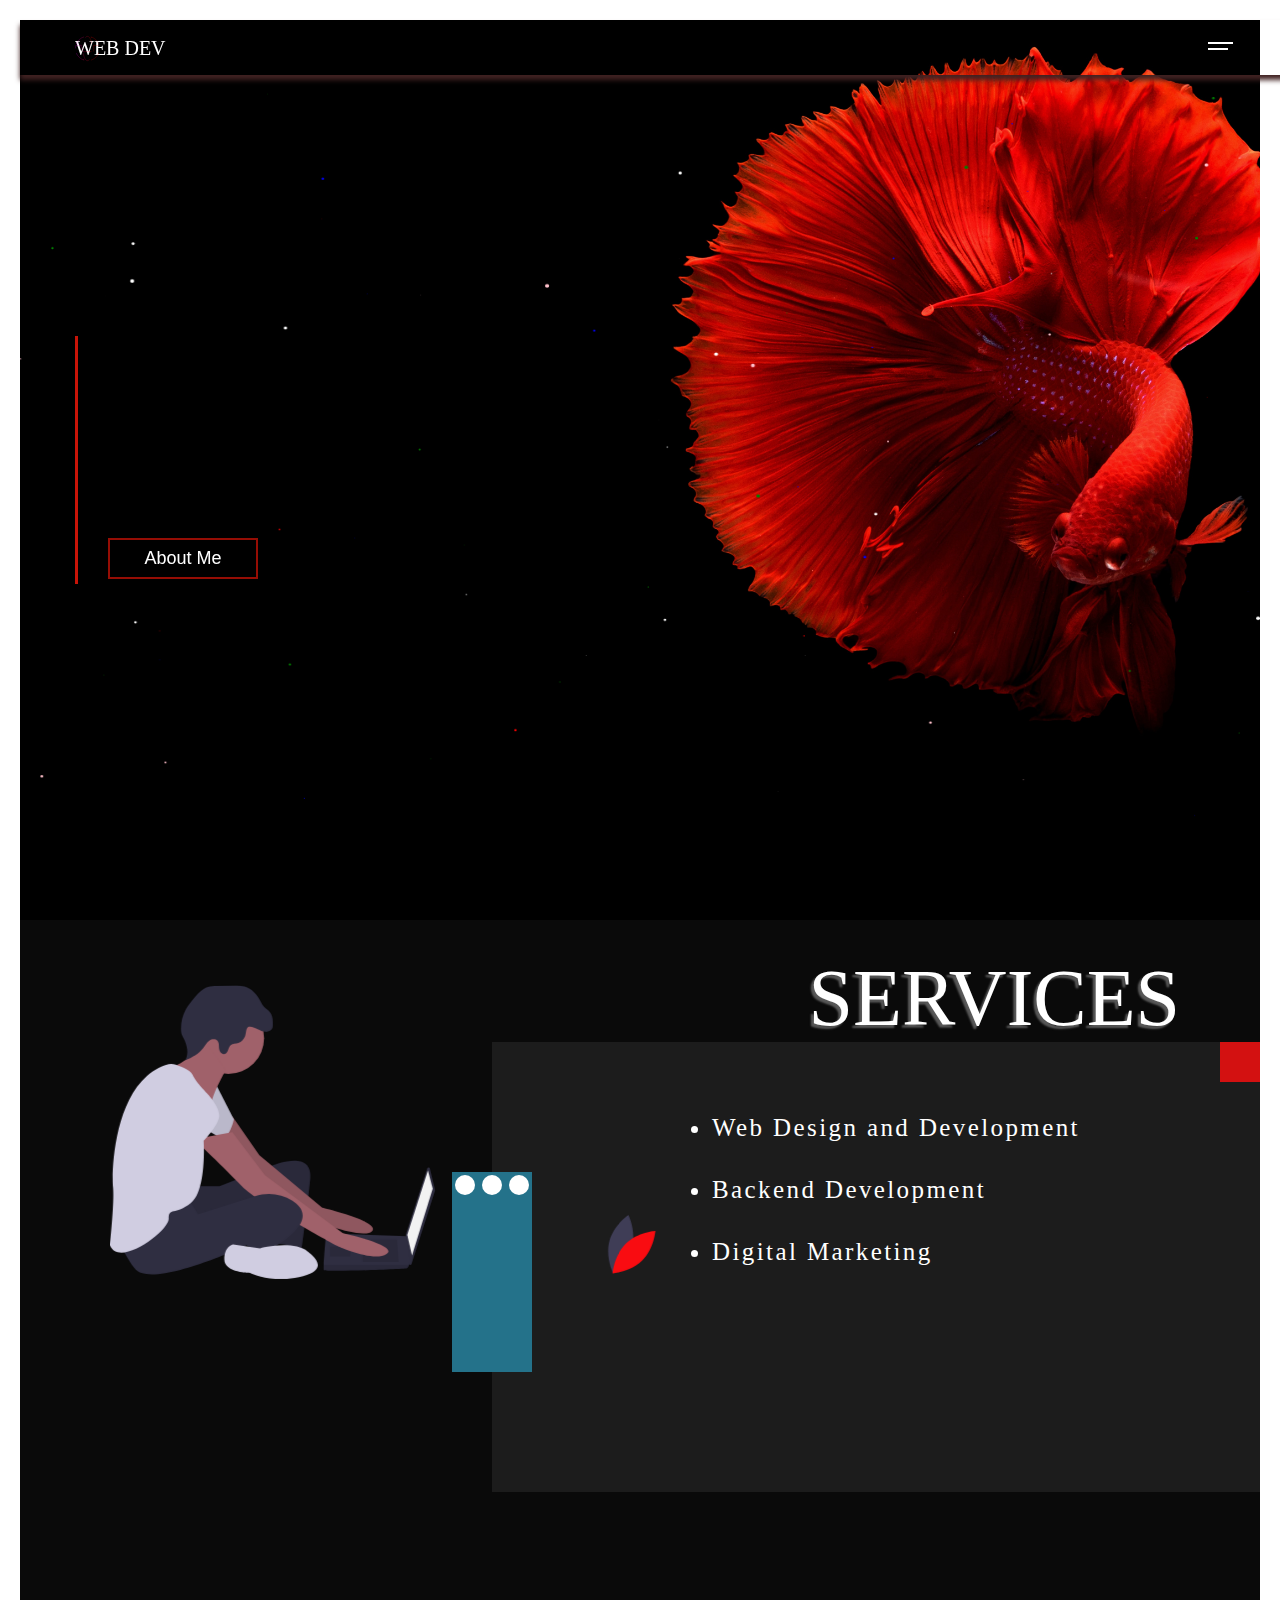
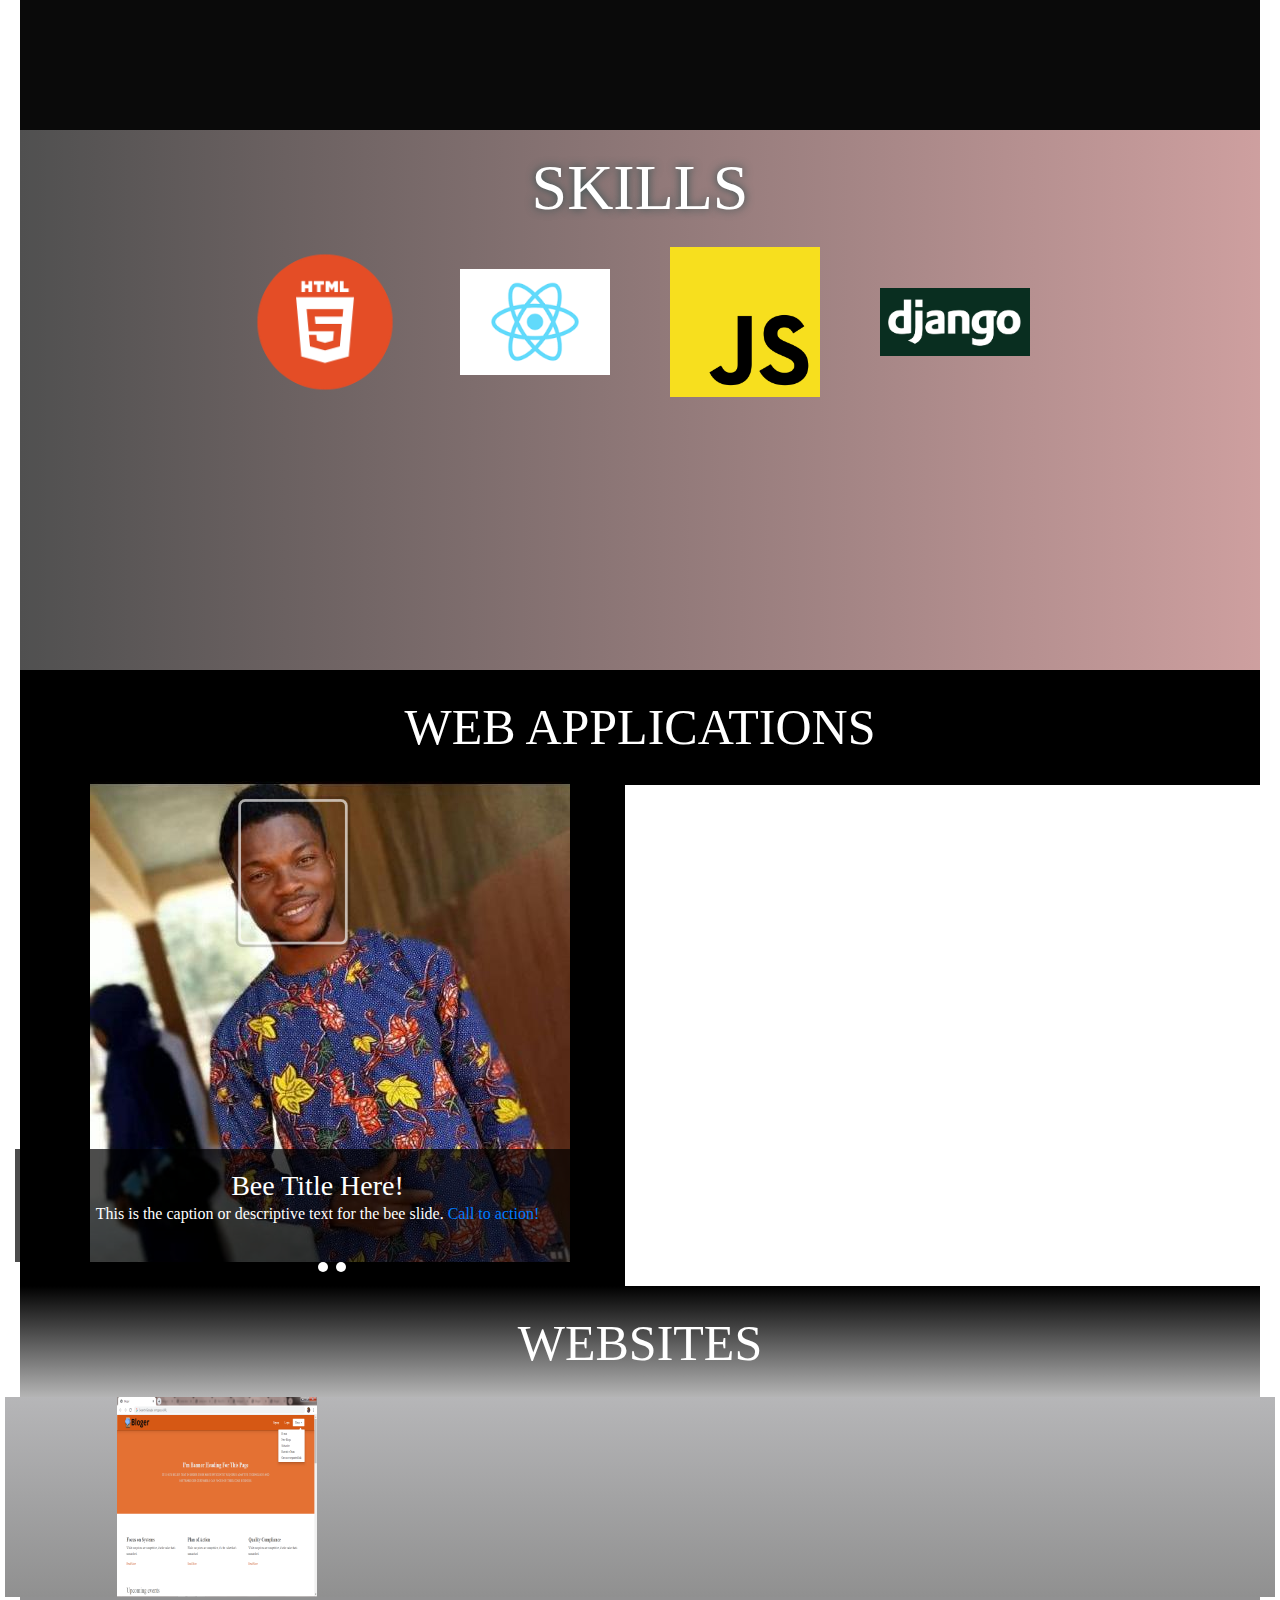
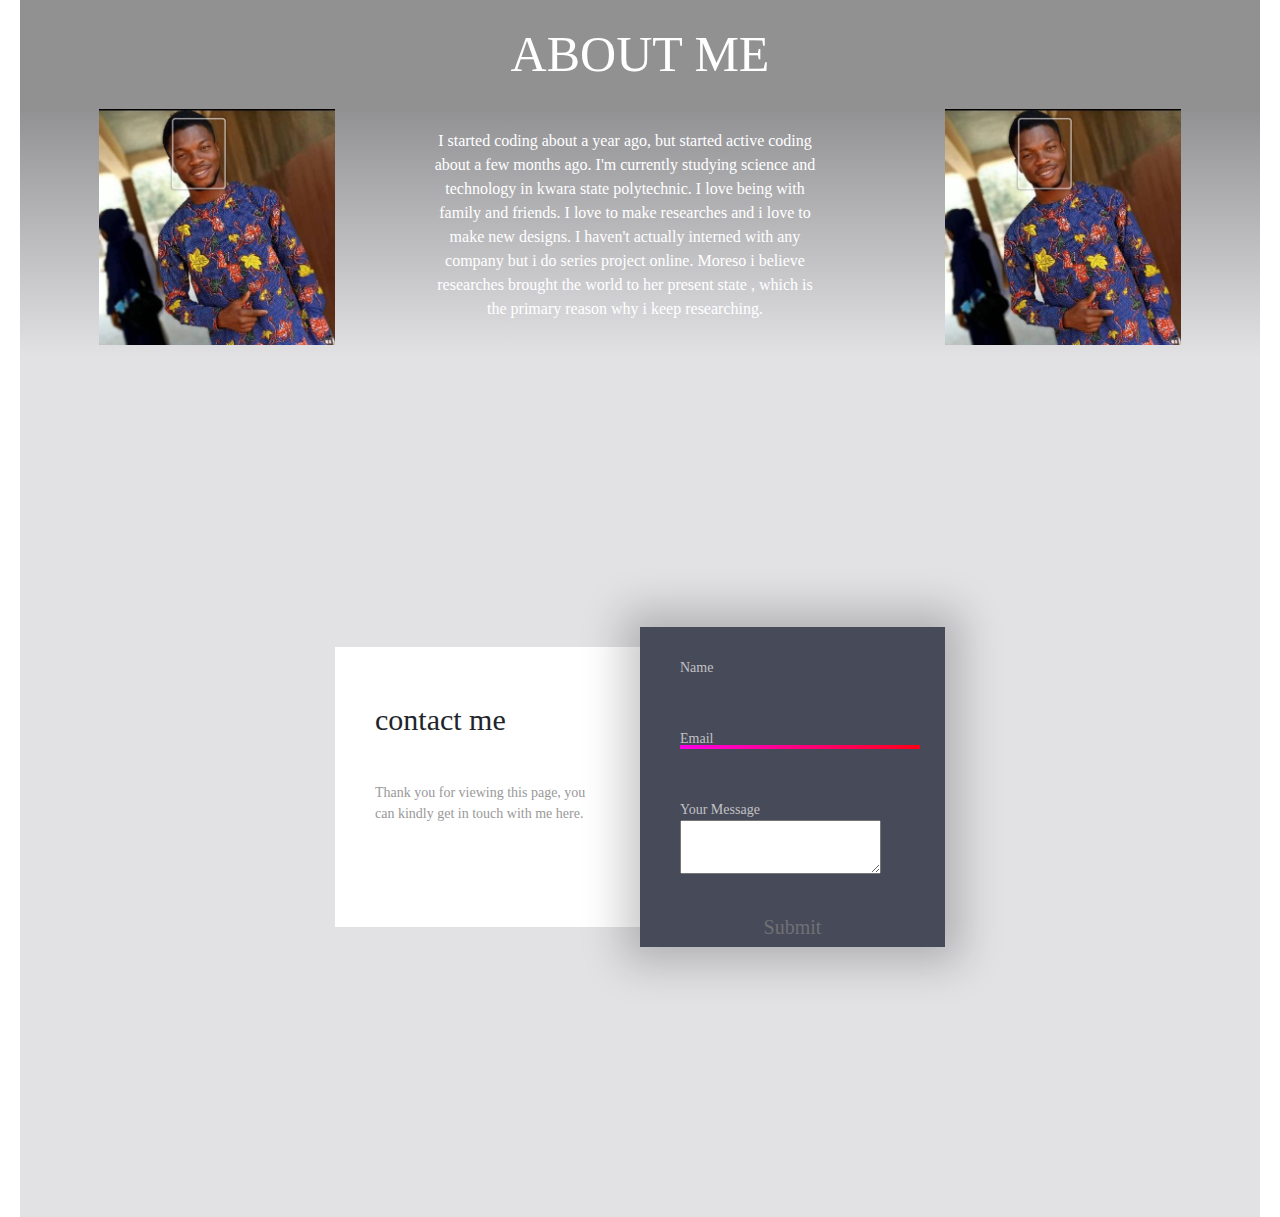
==== commit 8ede7bed: "first commit" ====
--- a/index.html
+++ b/index.html
@@ -108,51 +108,123 @@
 			<img src="images (2).png" alt="">
 		</div>
 	</div>
-	<div class="slide1"> 
-		
-		<div class="cycle-slideshow" data-cycle-slides=".slide" data-cycle-pause-on-hover="true">
-		   <span class="cycle-prev">&laquo;</span>
-			<span class="cycle-next">&raquo;</span>
-		   <span class="cycle-pager"></span>
-		  <div class="slide">
-		  <img src="my pic.png" class="bee">
-		  <div class="slide-text">
-			<h3>Bee Title Here!</h3>
-			   <p>This is the caption or descriptive text for the bee slide. <a href="#" class="btn-a"> Call to action!</a></p>
+	<p class="web2">WEB APPLICATIONS</p>
+	<div class="row">
+	   <div class="col-md-6">
+		   <div class="slide1"> 
+		   
+		   <div class="cycle-slideshow" data-cycle-slides=".slide" data-cycle-pause-on-hover="true">
+			  <span class="cycle-prev">&laquo;</span>
+			   <span class="cycle-next">&raquo;</span>
+			  <span class="cycle-pager"></span>
+			 <div class="slide">
+			 <img src="my pic.png" class="bee">
+			 <div class="slide-text">
+			   <h3>Bee Title Here!</h3>
+				  <p>This is the caption or descriptive text for the bee slide. <a href="#" class="btn-a"> Call to action!</a></p>
+			  </div>
+			</div>
+		   <div class="slide">
+		   <img src="my pic.png" class="duck">
+		   <div class="slide-text">
+		   <h3>Duck title Here!</h3>
+		   <p>this is the caption or descriptive text for duck slide.</p>
 		   </div>
-		 </div>
-		<div class="slide">
-		<img src="my pic.png" class="duck">
-		<div class="slide-text">
-		<h3>Duck title Here!</h3>
-		<p>this is the caption or descriptive text for duck slide.</p>
-		</div>
-	</div>
-	<div class="slide">
-		<img src="my pic.png" class="bird">
-		<div class="slide-text">
-			<h3>squirrel Title Here!</h3>
-			 <p>this is the capton or descriptiive text for the squirrel slide.</p>
-		</div>
-	</div>
-</div>
-</div>
+	   </div>
+	   <div class="slide">
+		   <img src="my pic.png" class="bird">
+		   <div class="slide-text">
+			   <h3>squirrel Title Here!</h3>
+				<p>this is the capton or descriptiive text for the squirrel slide.</p>
+		   </div>
+	   </div>
+	</div>
+	</div>
+	   </div>
+	   <div class="col-md-6">
+       
+	   </div>
+	</div>
+
 			<div class="project">
-			  <p>PROJECTS</p>
-			  <div class="row">
+				<p class="web">WEBSITES</p>
+			  <div class="grid row">
+			  <div class="col-md-4">
+				<a href="HTML/index.html"><img src="IMAGES/bloger.png" alt="template" title="This is a website template" height="200px" width="200px"></a>
+			  </div>
 			  <div class="col-md-4"></div>
 			  <div class="col-md-4"></div>
-			  <div class="col-md-4"></div>
 			  </div>
 			</div>
 	<div class="about-me">
-		<div class="order-1">
-			<img src="my pic.png" width="200">
-		</div>
-		<div class=" order-2">
-			<p>I started coding about a year ago, but started active coding about a few months ago. I'm currently studying science and technology in kwara state polytechnic. I love being with family and friends. I love  to make researches and i love to make new designs. I haven't actually interned with any company but i do series project online. Moreso i believe researches brought the world to her present state , which is the primary reason why i keep researching.</p>
-		</div>
-	</div>
+		<p class="web1">ABOUT ME</p>
+
+		<div class="row">
+			<div class="col-md-4">
+				<div class="order-1">
+					<img src="my pic.png" width="200">
+				</div>			
+			</div>
+			<div class="col-md-4">
+				<div class=" order-2">
+					<p>I started coding about a year ago, but started active coding about a few months ago. I'm currently studying science and technology in kwara state polytechnic. I love being with family and friends. I love  to make researches and i love to make new designs. I haven't actually interned with any company but i do series project online. Moreso i believe researches brought the world to her present state , which is the primary reason why i keep researching.</p>
+				</div>
+			</div>
+			   <div class="col-md-4">
+				<div class="order-1">
+					<img src="my pic.png" width="200">
+		    </div>
+	</div>
+	</div>
+</div>
+
+	      <div class="Contact">
+			<div class="page">
+				<div class="container">
+				  <div class="left">
+					<div class="login">contact me</div>
+					<div class="eula">Thank you for viewing this page, you can kindly get in touch with me here.</div>
+				  </div>
+				  <div class="right">
+					<svg viewBox="0 0 320 300">
+					  <defs>
+						<linearGradient
+										inkscape:collect="always"
+										id="linearGradient"
+										x1="13"
+										y1="193.49992"
+										x2="307"
+										y2="193.49992"
+										gradientUnits="userSpaceOnUse">
+						  <stop
+								style="stop-color:#ff00ff;"
+								offset="0"
+								id="stop876" />
+						  <stop
+								style="stop-color:#ff0000;"
+								offset="1"
+								id="stop878" />
+						</linearGradient>
+					  </defs>
+					  <path d="m 40,120.00016 239.99984,-3.2e-4 c 0,0 24.99263,0.79932 25.00016,35.00016 0.008,34.20084 -25.00016,35 -25.00016,35 h -239.99984 c 0,-0.0205 -25,4.01348 -25,38.5 0,34.48652 25,38.5 25,38.5 h 215 c 0,0 20,-0.99604 20,-25 0,-24.00396 -20,-25 -20,-25 h -190 c 0,0 -20,1.71033 -20,25 0,24.00396 20,25 20,25 h 168.57143" />
+					</svg>
+					<div class="form">
+						<label for="name">Name</label>
+					  <input type="text" id="name">
+					  <label for="email">Email</label>
+					  <input type="email" id="email">
+					  <!-- <label for="password">Password</label>
+					  <input type="password" id="password"> -->
+					  <label for="field">Your Message</label>
+					  <textarea id="field" width="30px" ></textarea>
+					  <input type="submit" id="submit" value="Submit">
+					</div>
+				  </div>
+				</div>
+			  </div>
+			  
+		  </div>
+	
 </body>
 <script src="particles.js – A lightweight, dependency-free and responsive javascript plugin for particle backgrounds._files/particles.min.js"></script>
 <script src="new.js"></script>
--- a/new.css
+++ b/new.css
@@ -1,10 +1,10 @@
 body{
-  height: 300px;
+  height: 100vh;
   width: 100vw;
 }
 * {
-  margin: 0;
-  padding: 0;
+  /* margin: 0; */
+  /* padding: 0; */
   box-sizing: border-box;
   font-family: "Montserrat";
 }
@@ -324,17 +324,26 @@
   width: 150px;
 }
 /* Slideshow Style */
+.main-slide{
+   width: 100%;
+}
 .slide{
-  width: 40%;
+  width: 100%;
   position: relative;
   text-align: center;
   margin-left: 30%;
+  margin-left: 70px;
 }
 .slide img{
+  /* width: 40%; */
   display: block;
+}
+.slide-text{
+  margin-left: -75px;
 }
 .slide-text h3 {
   margin: 0;
+  /* margin-left: -100px; */
 }
 .cycle-slideshow {
   margin-bottom: 30px;
@@ -377,6 +386,7 @@
   text-align: center;
   background-color: black;
   color: #fff;
+  text-align: center;
 }
 .banner-description{
   position: absolute;
@@ -424,20 +434,190 @@
 .about-me{
   /* height: 300px; */
   /* width: 100vw; */
-  background: black;
-  color:#fff;
-  text-align: center;
+  background-image: linear-gradient(to bottom, #6d6d70, #e2e2e5);
+  color:#fff; 
+   text-align: center;
 }
 .about-me img{
-  width: 25%;
+  width: 60%;
 }
 .order-2{
-  padding: 20px 20px;
-  margin-top: 20px;
-  border: 1px solid ;
-
-  
+  padding: 20px 20px 20px 20px;
+  /* border: 1px solid; */
+  margin-left: -30px;
+  max-width:600px;
+
 }
 .project{
   text-align: center;
-}+  margin-top: -30px;
+}
+.web{
+  text-align: center;
+  background-image: linear-gradient(to bottom,black, #bbbbbb);
+  color: #fff;
+  padding: 20px;
+  margin-bottom:-3.8px;
+  font-weight: 400;
+  font-size: 50px;
+}
+    .web2{
+      text-align: center;
+      background-color: black;
+      padding: 20px;
+      color: #fff;
+      margin-bottom:-3.8px;
+      font-weight: 400;
+      font-size: 50px;
+    }
+.web1{
+  background-color: #919192;
+  color: #fff;
+  padding: 20px;
+  margin-bottom: -3.8px;
+  font-weight: 400;
+  font-size: 50px;
+}
+.grid{
+  background-color: #000000;
+  background-image: linear-gradient(to bottom, #b6b6b8, #909090);
+}
+
+/* FORM */
+@import url('https://rsms.me/inter/inter-ui.css');
+::selection {
+  background: #2D2F36;
+}
+::-webkit-selection {
+  background: #2D2F36;
+}
+::-moz-selection {
+  background: #2D2F36;
+}
+body {
+  background: white;
+  font-family: 'Inter UI', sans-serif;
+  margin: 0;
+  padding: 20px;
+}
+.page {
+  background: #e2e2e5;
+  display: flex;
+  flex-direction: column;
+  height: calc(100% - 40px);
+  position: absolute;
+  place-content: center;
+  width: calc(100% - 40px);
+}
+@media (max-width: 767px) {
+  .page {
+    height: auto;
+    margin-bottom: 20px;
+    padding-bottom: 20px;
+  }
+}
+.container {
+  display: flex;
+  height: 320px;
+  margin: 0 auto;
+  width: 640px;
+}
+@media (max-width: 767px) {
+  .container {
+    flex-direction: column;
+    height: 630px;
+    width: 320px;
+  }
+}
+.left {
+  background: white;
+  height: calc(100% - 40px);
+  top: 20px;
+  position: relative;
+  width: 50%;
+}
+@media (max-width: 767px) {
+  .left {
+    height: 100%;
+    left: 20px;
+    width: calc(100% - 40px);
+    max-height: 270px;
+  }
+}
+.login {
+  font-size: 30px;
+  font-weight: 500;
+  margin: 50px 40px 40px;
+}
+.eula {
+  color: #999;
+  font-size: 14px;
+  line-height: 1.5;
+  margin: 40px;
+}
+.right {
+  background: #474A59;
+  box-shadow: 0px 0px 40px 16px rgba(0,0,0,0.22);
+  color: #F1F1F2;
+  position: relative;
+  width: 50%;
+}
+@media (max-width: 767px) {
+  .right {
+    flex-shrink: 0;
+    height: 100%;
+    width: 100%;
+    max-height: 350px;
+  }
+}
+svg {
+  position: absolute;
+  width: 320px;
+}
+path {
+  fill: none;
+  stroke: url(#linearGradient);;
+  stroke-width: 4;
+  stroke-dasharray: 240 1386;
+}
+.form {
+  margin: 40px;
+  position: absolute;
+}
+label {
+  color:  #c2c2c5;
+  display: block;
+  font-size: 14px;
+  height: 16px;
+  margin-top: 20px;
+  margin-bottom: 5px;
+}
+input {
+  background: transparent;
+  border: 0;
+  color: #f2f2f2;
+  font-size: 20px;
+  height: 30px;
+  line-height: 30px;
+  outline: none !important;
+  width: 100%;
+}
+input::-moz-focus-inner { 
+  border: 0; 
+}
+#submit {
+  color: #707075;
+  margin-top: 30px;
+  transition: color 300ms;
+
+}
+#submit:focus {
+  color: #f2f2f2;
+}
+#submit:active {
+  color: #d0d0d2;
+}
+@media (min-width: 767px){
+  .form{
+    margin-top: 10px;
+  }
